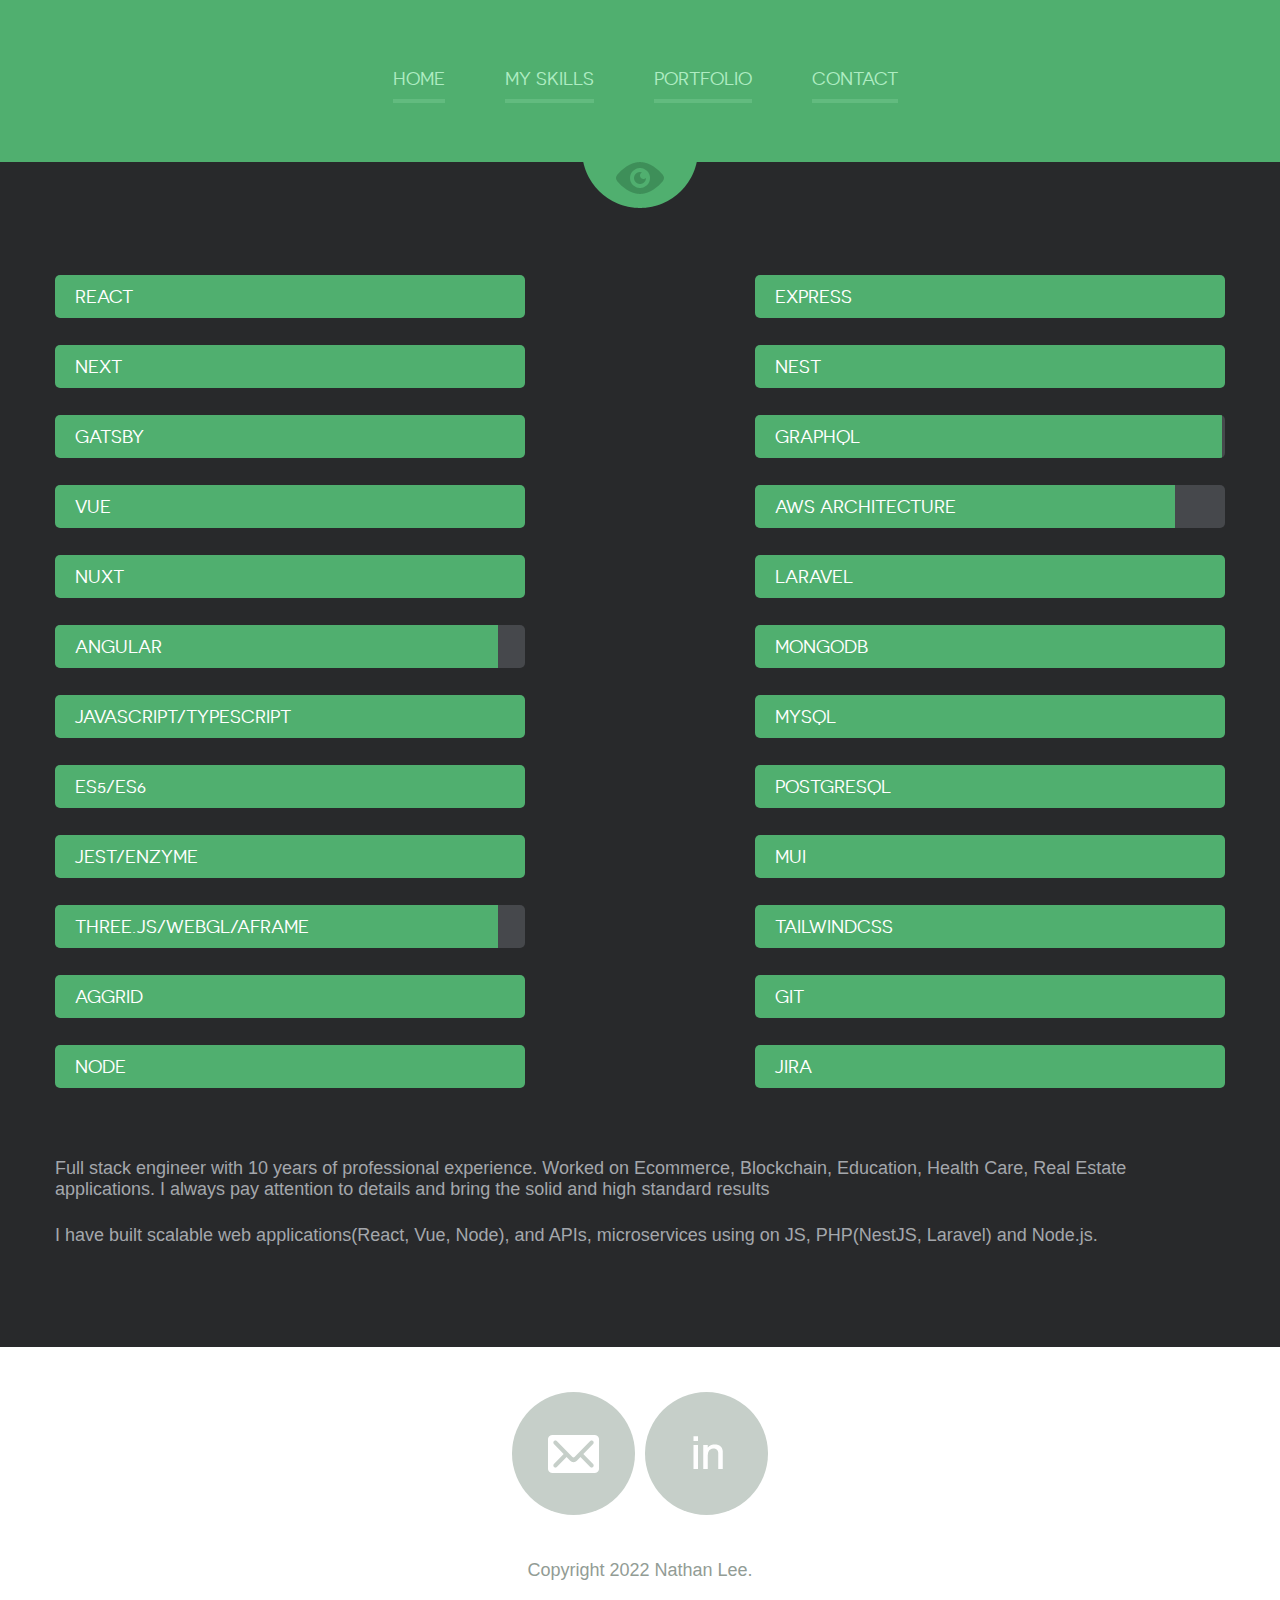
==== myskills.html @ 1357438e "complete portfolio" ====
<!DOCTYPE html>
<!--[if lte IE 8]> <html class="oldie" lang="en"> <![endif]-->
<!--[if IE 9]> <html class="ie9" lang="en"> <![endif]-->
<!--[if gt IE 9]><!-->
<html lang="en">
  <!--<![endif]-->
  <head>
    <meta charset="utf-8" />
    <meta
      name="viewport"
      content="width=device-width, initial-scale=1, maximum-scale=1, minimum-scale=1, user-scalable=no"
    />
    <meta http-equiv="X-UA-Compatible" content="IE=edge,chrome=1" />
    <meta name="format-detection" content="telephone=+1 318 405 1420" />
    
    <meta property="og:image" content="images/my_photo.jpg"/>
    <title>Nathan Lee</title>
    <link
      rel="stylesheet"
      href="js/fancybox/jquery.fancybox.css"
      type="text/css"
      media="screen"
    />
    <link rel="stylesheet" href="css/all.css" />
    <link rel="stylesheet" href="css/screen.css" />
    <!--[if lt IE 9]>
      <script src="http://html5shiv.googlecode.com/svn/trunk/html5.js"></script>
    <![endif]-->
  </head>
  <body>
    <div id="wrapper" class="inner">
      <div class="wrapper-holder">
        <header id="header">
          <a class="menu_trigger" href="#">menu</a>
          <nav id="nav">
            <ul>
              <li><a href="index.html">Home</a></li>
              <li><a class="active" href="myskills.html">My skills</a></li>
              <li><a href="portfolio.html">Portfolio</a></li>
              <li><a href="contact.html">Contact</a></li>
            </ul>
          </nav>
        </header>
      </div>
      <div class="wrapper-holder grey">
        <section id="main">
          <div class="skills_holder">
            <div class="column">
              <ul class="progress">
                <li><span class="react">React</span></li>
                <li><span class="react">Next</span></li>
                <li><span class="react">Gatsby</span></li>
                <li><span class="vue">Vue</span></li>
                <li><span class="react">Nuxt</span></li>
                <li><span class="angular">Angular</span></li>
                <li><span class="react">JavaScript/TypeScript</span></li>
                <li><span class="react">ES5/ES6</span></li>
                <li><span class="react">Jest/Enzyme</span></li>
                <li><span class="threejs">Three.js/WebGL/Aframe</span></li>
                <li><span class="aggrid">AgGrid</span></li>
                <li><span class="nodejs">Node</span></li>
                
              </ul>
            </div>
            <div class="column column-add">
              <ul class="progress">
                <li><span class="nodejs">Express</span></li>
                <li><span class="nodejs">Nest</span></li>
                <li><span class="graphql">GraphQL</span></li>
                <li><span class="awsdevops">AWS Architecture</span></li>
                <li><span class="react">Laravel</span></li>
                <li><span class="react">MongoDB</span></li>
                <li><span class="react">MySQL</span></li>
                <li><span class="react">PostgreSQL</span></li>
                <li><span class="react">MUI</span></li>
                <li><span class="react">TailwindCSS</span></li>
                <li><span class="react">Git</span></li>
                <li><span class="react">Jira</span></li>
              </ul>
            </div>
          </div>
          <!-- <ul class="plagin_list">
            <li class="li_1"><a href="#">ps</a></li>
            <li class="li_2"><a href="#">ai</a></li>
            <li class="li_3"><a href="#">ld</a></li>
            <li class="li_4"><a href="#">fl</a></li>
            <li class="li_5"><a href="#">html</a></li>
            <li class="li_6"><a href="#">wp</a></li>
            <li class="li_7"><a href="#">jq</a></li>
            <li class="li_8"><a href="#">seo</a></li>
          </ul>
          <ul class="plagin_list none">
            <li class="li_1"><a href="#">ps</a></li>
            <li class="li_2"><a href="#">ai</a></li>
            <li class="li_3"><a href="#">ld</a></li>
            <li class="li_4"><a href="#">fl</a></li>
          </ul>
          <ul class="plagin_list none">
            <li class="li_5"><a href="#">html</a></li>
            <li class="li_6"><a href="#">wp</a></li>
            <li class="li_7"><a href="#">jq</a></li>
            <li class="li_8"><a href="#">seo</a></li>
          </ul> -->
          <p>
            Full stack engineer with 10 years of professional experience.
Worked on Ecommerce, Blockchain, Education, Health Care, Real Estate applications.
I always pay attention to details and bring the solid and high standard results
          </p>
          <p>
            I have built scalable web applications(React, Vue, Node), and APIs,
            microservices using on JS, PHP(NestJS, Laravel) and Node.js.
          </p>
        </section>
      </div>
      <footer id="footer">
        <div class="footer-content">
          <ul class="social">
            <li class="email">
              <a href="mailto:nathan.lee.dev.615@gmail.com">Email</a>
            </li>
            <li class="facebook">
              <a
                href="https://www.linkedin.com/in/nathanlee0615/"
                target="_blank"
                >Linkedin</a
              >
            </li>
          </ul>
          <p class="copy">Copyright 2022 Nathan Lee.</p>
        </div>
      </footer>
    </div>
    <script src="https://code.jquery.com/jquery-1.11.1.min.js"></script>
    <script src="js/isotope.pkgd.min.js"></script>
    <script src="js/cells-by-row.js"></script>
    <script
      type="text/javascript"
      src="js/fancybox/jquery.fancybox.pack.js"
    ></script>
    <script type="text/javascript" src="js/main.js"></script>
  </body>
</html>
---- css/all.css ----
@font-face {
  font-family: "novecentosanswide";
  src: url("../fonts/novecentosanswide-normal-webfont.eot");
  src: url("../fonts/novecentosanswide-normal-webfont.eot?#iefix")
      format("embedded-opentype"),
    url("../fonts/novecentosanswide-normal-webfont.woff") format("woff"),
    url("../fonts/novecentosanswide-normal-webfont.ttf") format("truetype"),
    url("../fonts/novecentosanswide-normal-webfont.svg#novecento_sans_widenormal")
      format("svg");
  font-weight: normal;
  font-style: normal;
}
@font-face {
  font-family: "novecentosanswide";
  src: url("../fonts/novecentosanswide-bold-webfont.eot");
  src: url("../fonts/novecentosanswide-bold-webfont.eot?#iefix")
      format("embedded-opentype"),
    url("../fonts/novecentosanswide-bold-webfont.woff") format("woff"),
    url("../fonts/novecentosanswide-bold-webfont.ttf") format("truetype"),
    url("../fonts/novecentosanswide-bold-webfont.svg#novecentosanswidebold")
      format("svg");
  font-weight: bold;
  font-style: normal;
}
@font-face {
  font-family: "novecento_sans_widebook";
  src: url("../fonts/novecentosanswide-book-webfont.eot");
  src: url("../fonts/novecentosanswide-book-webfont.eot?#iefix")
      format("embedded-opentype"),
    url("../fonts/novecentosanswide-book-webfont.woff") format("woff"),
    url("../fonts/novecentosanswide-book-webfont.ttf") format("truetype"),
    url("../fonts/novecentosanswide-book-webfont.svg#novecento_sans_widebook")
      format("svg");
  font-weight: normal;
  font-style: normal;
}
@font-face {
  font-family: "novecento_sans_widemedium";
  src: url("../fonts/novecentosanswide-medium-webfont.eot");
  src: url("../fonts/novecentosanswide-medium-webfont.eot?#iefix")
      format("embedded-opentype"),
    url("../fonts/novecentosanswide-medium-webfont.woff") format("woff"),
    url("../fonts/novecentosanswide-medium-webfont.ttf") format("truetype"),
    url("../fonts/novecentosanswide-medium-webfont.svg#novecento_sans_widemedium")
      format("svg");
  font-weight: normal;
  font-style: normal;
}
html,
body,
div,
span,
applet,
object,
iframe,
h1,
h2,
h3,
h4,
h5,
h6,
p,
blockquote,
pre,
a,
abbr,
acronym,
address,
big,
cite,
code,
del,
dfn,
em,
img,
ins,
kbd,
q,
s,
samp,
small,
strike,
sub,
sup,
tt,
var,
b,
u,
i,
center,
dl,
dt,
dd,
ol,
ul,
li,
fieldset,
form,
label,
legend,
table,
caption,
tbody,
tfoot,
thead,
tr,
th,
td,
article,
aside,
canvas,
details,
figcaption,
figure,
footer,
header,
hgroup,
menu,
nav,
section,
summary,
time,
mark,
audio,
video {
  margin: 0;
  padding: 0;
  border: 0;
  font-size: 100%;
  font: inherit;
  vertical-align: baseline;
}

article,
aside,
details,
figcaption,
figure,
footer,
header,
hgroup,
menu,
nav,
section {
  display: block;
}

img {
  vertical-align: middle;
}

ol,
ul {
  list-style: none;
}

blockquote,
q {
  quotes: none;
}

blockquote:before,
blockquote:after,
q:before,
q:after {
  content: "";
  content: none;
}

table {
  border-collapse: collapse;
  border-spacing: 0;
}

a[href],
label[for],
select,
input[type="checkbox"],
input[type="radio"] {
  cursor: pointer;
}

button,
input[type="button"],
input[type="image"],
input[type="reset"],
input[type="submit"] {
  padding: 0;
  overflow: visible;
  cursor: pointer;
}
input[type="text"],
input[type="email"],
input[type="reset"],
input[type="button"],
input[type="submit"],
button {
  -webkit-appearance: none;
  -webkit-border-radius: 0;
}
input[type="url"],
input[type="password"],
input[type="text"],
input[type="email"],
input[type="reset"],
input[type="button"],
input[type="submit"],
button,
textarea {
  -webkit-appearance: none;
  -webkit-border-radius: 0;
  box-sizing: border-box;
  -webkit-box-sizing: border-box;
  -moz-box-sizing: border-box;
}

button::-moz-focus-inner,
input[type="button"]::-moz-focus-inner,
input[type="image"]::-moz-focus-inner,
input[type="reset"]::-moz-focus-inner,
input[type="submit"]::-moz-focus-inner {
  border: 0;
}

body,
html {
  height: 100%;
}
body {
  margin: 0;
  color: #a4a7ac;
  font: 18px Arial, Helvetica, sans-serif;
  -webkit-text-size-adjust: none;
}
img {
  border-style: none;
  vertical-align: top;
}
a {
  text-decoration: none;
  color: #6e6e6e;
}
a:hover {
  text-decoration: underline;
}
#wrapper {
  width: 100%;
  height: 100%;
  display: table;
}
.wrapper-holder {
  width: 100%;
  display: table-row;
  background: #50af6f;
}
.wrapper-holder.grey {
  background: #28292b;
}
#header {
  max-width: 1170px;
  margin: 0 auto;
  padding: 69px 0 50px;
  position: relative;
}
.menu_trigger {
  width: 31px;
  height: 31px;
  right: 15px;
  background: url(../images/btn_mobile_menu.png) no-repeat;
  text-indent: -9999em;
  display: none;
  top: 5px;
  position: absolute;
}
.logo {
  text-align: center;
  font-family: "novecentosanswide";
  font-weight: bold;
  color: #fff;
  font-size: 72px;
  line-height: 74px;
  display: block;
  text-transform: uppercase;
  margin: 85px 0 23px;
}
#nav {
  position: relative;
  display: table;
  margin: 0 auto 22px;
  padding: 0 0 0 10px;
}
#nav ul {
  text-align: center;
}
#nav ul li {
  float: left;
  padding: 0 0 0 60px;
}
#nav ul li:first-child {
  padding: 0;
}
#nav ul a {
  color: #aeecc2;
  font-size: 18px;
  line-height: 20px;
  text-transform: uppercase;
  padding: 0 0 10px;
  border-bottom: 4px solid #62bb7f;
  font-family: "novecentosanswide";
  font-weight: normal;
}
#nav ul a:hover,
#nav ul a.active {
  color: #fff;
  border-bottom: 4px solid #fff;
  text-decoration: none;
  -webkit-transition: all 0.5s ease-in-out;
  -moz-transition: all 0.5s ease-in-out;
  -o-transition: all 0.5s ease-in-out;
  transition: all 0.5s ease-in-out;
}
h2.slogan {
  display: block;
  text-align: center;
  text-transform: uppercase;
  font-family: "novecento_sans_widebook";
  font-size: 30px;
  line-height: 32px;
  color: #aeecc2;
  padding: 34px 0 50px 0;
  background: url(../images/slogan_bg.gif) no-repeat 50% 0;
}
/*main
 */
#main {
  max-width: 1170px;
  margin: 0 auto;
  padding: 93px 0 76px;
  position: relative;
  background: url(../images/icon_header.png) no-repeat 50% 0;
}
#main h2 {
  display: block;
  text-align: center;
  text-transform: uppercase;
  font-family: "novecento_sans_widebook";
  font-size: 30px;
  line-height: 32px;
  color: #fff;
  margin: 0 0 81px;
}
.box_timeline_holder {
  background: url(../images/bg_timeline_l.png) no-repeat 0 70px;
  position: relative;
  padding: 0 0 0 100px;
  overflow: hidden;
}
.box_timeline {
  background: url(../images/bg_timeline_r.png) no-repeat 100% 70px;
  position: relative;
  padding: 0 100px 0 0;
  overflow: hidden;
}
.box_timeline ul {
  position: relative;
  background: url(../images/bg_ul.gif) repeat-x 0 76px;
  overflow: hidden;
  display: flex;
  justify-content: center;
}
.box_timeline ul li {
  float: left;
  width: 170px;
  margin: 0 0 0 30px;
  background: url(../images/bg_ul.gif) repeat-x 0 76px;
}
.box_timeline ul li:first-child {
  margin: 0;
}
.box_timeline ul li .date {
  background: url(../images/bg_timeline_c.png) no-repeat 50% 0;
  height: 86px;
  width: 170px;
  margin: 0 auto 12px;
  overflow: hidden;
}
.box_timeline ul li .date span {
  font-family: "novecentosanswide";
  font-weight: bold;
  color: #fff;
  font-size: 14px;
  line-height: 16px;
  display: block;
  text-align: center;
  padding: 15px 0 0 0;
}
.box_timeline h3 {
  font-family: "novecento_sans_widemedium";
  color: #50af6f;
  font-size: 14px;
  line-height: 16px;
  display: block;
  text-align: center;
  margin: 0 0 10px;
}
.box_timeline p {
  font-family: Arial, Helvetica, sans-serif;
  color: #a4a7ac;
  font-size: 16px;
  line-height: 18px;
  display: block;
  text-align: center;
  margin: 0 0 10px;
}
/*skills*/
#main .skills_holder h2 {
  text-align: left;
  margin: 0 0 40px;
}
.skills_holder {
  width: 100%;
  overflow: hidden;
  margin: 0 0 40px;
}
.skills_holder .column {
  width: 470px;
  float: left;
  margin: 0 10px 0 0;
}
.skills_holder .column.column-add {
  float: right;
  margin: 0;
}
.progress {
  overflow: hidden;
  width: 100%;
  margin: 20px 0 3px 0;
}
.progress li {
  overflow: hidden;
  height: 43px;
  line-height: 43px;
  background: #46484c;
  border-radius: 5px;
  behavior: url(css/PIE.htc);
  margin: 0 0 27px;
}
.progress li span {
  background: #50af6f;
  color: #fff;
  text-transform: uppercase;
  display: block;
  font-family: "novecentosanswide";
  font-weight: normal;
  font-size: 18px;
  padding: 0 0 0 20px;
}

.progress li span.javascript {
  width: 99%;
}
.progress li span.php {
  width: 99%;
}
.progress li span.python {
  width: 95%;
}
.progress li span.java {
  width: 90%;
}
.progress li span.c {
  width: 90%;
}
.progress li span.r {
  width: 90%;
}

.progress li span.react {
  width: 98%;
}
.progress li span.vue {
  width: 98%;
}
.progress li span.angular {
  width: 90%;
}
.progress li span.scss {
  width: 98%;
}
.progress li span.aggrid {
  width: 98%;
}
.progress li span.threejs {
  width: 90%;
}
.progress li span.webgl {
  width: 95%;
}
.progress li span.aframe {
  width: 95%;
}
.progress li span.nodejs {
  width: 98%;
}
.progress li span.express {
  width: 90%;
}
.progress li span.graphql {
  width: 95%;
}
.progress li span.cicd {
  width: 90%;
}
.progress li span.django {
  width: 90%;
}
.progress li span.awsdevops {
  width: 85%;
}
.progress li span.laravel {
  width: 90%;
}
.plagin_list {
  width: 100%;
  overflow: hidden;
  margin: 0 0 65px;
}
.plagin_list li {
  float: left;
  margin: 0 0 0 25px;
  border-radius: 50%;
  behavior: url(css/PIE.htc);
  text-indent: -9999px;
  background: #28292b;
  width: 121px;
  height: 121px;
  position: relative;
  display: inline-block;
  border: 1px solid #46484c;
}
.plagin_list li:first-child {
  margin: 0;
}
.plagin_list li a {
  display: block;
  vertical-align: middle;
  height: 100%;
  position: relative;
}
.plagin_list li.li_1 a {
  background: url(../images/icon_ps.png) no-repeat 50% 50%;
}
.plagin_list li.li_2 a {
  background: url(../images/icon_ai.png) no-repeat 50% 50%;
}
.plagin_list li.li_3 a {
  background: url(../images/icon_ld.png) no-repeat 50% 50%;
}
.plagin_list li.li_4 a {
  background: url(../images/icon_fl.png) no-repeat 50% 50%;
}
.plagin_list li.li_5 a {
  background: url(../images/icon_html.png) no-repeat 50% 50%;
}
.plagin_list li.li_6 a {
  background: url(../images/icon_wp.png) no-repeat 50% 50%;
}
.plagin_list li.li_7 a {
  background: url(../images/icon_jq.png) no-repeat 50% 50%;
}
.plagin_list li.li_8 a {
  background: url(../images/icon_seo.png) no-repeat 50% 50%;
}
.wrapper-holder.grey p {
  padding: 0 0 25px;
}
.plagin_list.none {
  display: none;
}

/*portfolio*/
.sub_nav {
  position: relative;
  display: table;
  margin: 0 auto 79px;
  padding: 0 0 0 10px;
  text-align: center;
}
.sub_nav li {
  padding: 0 0 0 45px;
  display: inline-block;
}
/* .sub_nav li:first-child{padding: 0;} */
.sub_nav a {
  color: #a4a7ac;
  font-size: 14px;
  line-height: 16px;
  text-transform: uppercase;
  padding: 0 0 10px;
  border-bottom: 4px solid #3b3c3e;
  font-family: "novecentosanswide";
  font-weight: normal;
}
.sub_nav a:hover,
.sub_nav a.active {
  color: #50af6f;
  border-bottom: 4px solid #50af6f;
  text-decoration: none;
  -webkit-transition: all 0.5s ease-in-out;
  -moz-transition: all 0.5s ease-in-out;
  -o-transition: all 0.5s ease-in-out;
  transition: all 0.5s ease-in-out;
}
/* begin add */
.sub_nav li {
  color: #a4a7ac;
  font-size: 14px;
  line-height: 16px;
  text-transform: uppercase;
  margin: 0 22px;
  padding: 0 0 10px;
  border-bottom: 4px solid #3b3c3e;
  font-family: "novecentosanswide";
  font-weight: normal;
}
.sub_nav li:hover,
.sub_nav .active {
  color: #50af6f;
  border-bottom: 4px solid #50af6f;
  text-decoration: none;
  cursor: pointer;
  -webkit-transition: all 0.5s ease-in-out;
  -moz-transition: all 0.5s ease-in-out;
  -o-transition: all 0.5s ease-in-out;
  transition: all 0.5s ease-in-out;
}
/* end add */
.item-list {
  overflow: hidden;
  text-align: center;
  margin: 0 0 0 -24px;
}
.item-list li {
  display: inline-block;
  margin: 0 0 25px 24px;
  vertical-align: top;
  font-size: 0;
}
.item {
  text-align: center;
  width: 270px;
  margin: 0 auto;
}
.item .image {
  position: relative;
}
.item .image img {
  /* max-width: 100%; */
  height: auto;
  border-radius: 50%;
  width: 270px;
  height: 270px;
  object-fit: cover;
}
.item .hover {
  display: none;
  height: 100%;
  left: 0;
  position: absolute;
  top: 0;
  width: 100%;
  background: #6abb84;
  opacity: 0.9;
  border-radius: 50%;
  behavior: url(css/PIE.htc);
}
.item .hover.active {
  display: block;
}
.item .item-content {
  position: relative;
  display: table-cell;
  vertical-align: middle;
  height: 270px;
  z-index: 400;
  padding: 0 30px;
}
.item a {
  text-decoration: none;
}
.item .item-content h4 {
  display: block;
  background: url(../images/bg_white_border.gif) no-repeat 50% 100%;
  color: #fff;
  text-transform: uppercase;
  font-family: "novecentosanswide";
  font-weight: bold;
  font-size: 14px;
  line-height: 16px;
  padding: 0 0 20px;
  text-align: center;
  margin: 0 0 15px;
}
.item .item-content p {
  color: #fff;
  text-align: center;
  display: block;
  font-size: 15px;
  line-height: 17px;
}
/*contact*/
.clear {
  clear: both;
}
.images_holder {
  float: left;
  margin: 5px 130px 0 0;
  width: 370px;
}
.images_holder img {
  width: 100%;
  height: auto;
  display: inline;
}
.box_contact {
  overflow: hidden;
  margin: 54px 0 0 0;
}
.box_contact span {
  color: #fff;
  font-family: "novecento_sans_widebook";
  font-size: 30px;
  line-height: 32px;
  text-transform: uppercase;
  display: block;
  margin: 0 0 55px;
  padding: 5px 0 18px 80px;
}
.box_contact span.email {
  background: url(../images/icon_email2.png) no-repeat;
}
.box_contact span.phone {
  background: url(../images/icon_phone.png) no-repeat;
}
.box_contact span.skype {
  background: url(../images/icon_skype.png) no-repeat;
}
/*footer
 */
#footer {
  width: 100%;
  overflow: hidden;
  display: table-footer-group;
  background: #fff;
}
.footer-content {
  max-width: 1170px;
  margin: 0 auto;
  padding: 45px 0 20px;
  color: #a5a5a5;
}
.footer-content .social {
  overflow: hidden;
  margin: 0 auto 45px;
  display: flex;
  justify-content: center;
  align-items: center;
}
.footer-content .social li {
  float: left;
  margin: 0 0 0 10px;
  border-radius: 50%;
  behavior: url(css/PIE.htc);
  text-indent: -9999px;
  background: #c6cfc9;
  width: 123px;
  height: 123px;
  position: relative;
  display: table;
}
.footer-content .social li:first-child {
  margin: 0;
}
.footer-content .social li:hover {
  background: #50af6f;
  -webkit-transition: all 0.5s ease-in-out;
  -moz-transition: all 0.5s ease-in-out;
  -o-transition: all 0.5s ease-in-out;
  transition: all 0.5s ease-in-out;
}
.footer-content .social li a {
  display: table-cell;
  position: relative;
}
.footer-content .social li.email a {
  background: url(../images/icon_email.png) no-repeat 50% 50%;
}
.footer-content .social li.facebook a {
  background: url(../images/icon_fb.png) no-repeat 50% 50%;
}
.footer-content .social li.google a {
  background: url(../images/icon_gl.png) no-repeat 50% 50%;
}
.footer-content .social li.twitter a {
  background: url(../images/icon_tw.png) no-repeat 50% 50%;
}
.footer-content .social li.pinterest a {
  background: url(../images/icon_pn.png) no-repeat 50% 50%;
}
.footer-content p {
  font: 18px/20px Arial, Helvetica, sans-serif;
  display: block;
  text-align: center;
  color: #929c95;
}
/* begin add	 */
.popup_portfolio {
  max-width: 1132px;
}
.popup_portfolio h3 {
  padding-top: 26px;
  font-family: "novecentosanswide";
  font-weight: bold;
  color: #63666a;
  font-size: 18px;
  line-height: 18px;
  text-transform: uppercase;
}
.popup_portfolio time {
  font-family: "novecentosanswide";
  color: #abacaf;
  font-size: 12px;
  line-height: 12px;
  text-transform: uppercase;
}
.popup_portfolio p {
  padding: 17px 0 8px;
  color: #808286;
  font-size: 16px;
  line-height: 30px;
}
.popup_portfolio img {
  width: 100%;
  height: auto;
  border-radius: 8px;
}
.fancybox-close {
  width: 46px;
  height: 46px;
  top: -23px;
  right: -20px;
  background-image: url(../images/ico_btn-close.png);
}
.fancybox-opened .fancybox-skin {
  padding: 20px !important;
  border-radius: 10px;
}
.fancybox-nav {
  display: none;
}
/* end add	 */

@media (-webkit-min-device-pixel-ratio: 2),
  (min--moz-device-pixel-ratio: 2),
  (-o-min-device-pixel-ratio: 2/1),
  (min-device-pixel-ratio: 2),
  (min-resolution: 192dpi),
  (min-resolution: 2dppx) {
  #main {
    background-image: url(../images/icon_header@x2.png);
    background-size: 114px 46px;
  }
  .menu_trigger {
    background-image: url(../images/btn_mobile_menu@x2.png);
    background-size: 31px 30px;
  }
  .slogan {
    background-image: url(../images/slogan_bg@x2.gif);
    background-size: 80px 4px;
  }
  .box_timeline_holder {
    background-image: url(../images/bg_timeline_l@x2.png);
    background-size: 100px 16px;
  }
  .box_timeline {
    background-image: url(../images/bg_timeline_r@x2.png);
    background-size: 100px 16px;
  }
  .box_timeline ul li .date {
    background-image: url(../images/bg_timeline_c@x2.png);
    background-size: 50px 86px;
  }
  .footer-content .social li.email a {
    background-image: url(../images/icon_email@x2.png);
    background-size: 51px 38px;
  }
  .footer-content .social li.facebook a {
    background-image: url(../images/icon_fb@x2.png);
    background-size: 20px 38px;
  }
  .footer-content .social li.google a {
    background-image: url(../images/icon_gl@x2.png);
    background-size: 42px 38px;
  }
  .footer-content .social li.twitter a {
    background-image: url(../images/icon_tw@x2.png);
    background-size: 44px 34px;
  }
  .footer-content .social li.pinterest a {
    background-image: url(../images/icon_pn@x2.png);
    background-size: 38px 38px;
  }
  .plagin_list li.li_1 a {
    background-image: url(../images/icon_ps@x2.png);
    background-size: 49px 42px;
  }
  .plagin_list li.li_2 a {
    background-image: url(../images/icon_ai@x2.png);
    background-size: 45px 42px;
  }
  .plagin_list li.li_3 a {
    background-image: url(../images/icon_ld@x2.png);
    background-size: 40px 43px;
  }
  .plagin_list li.li_4 a {
    background-image: url(../images/icon_fl@x2.png);
    background-size: 34px 42px;
  }
  .plagin_list li.li_5 a {
    background-image: url(../images/icon_html@x2.png);
    background-size: 39px 55px;
  }
  .plagin_list li.li_6 a {
    background-image: url(../images/icon_wp@x2.png);
    background-size: 55px 55px;
  }
  .plagin_list li.li_7 a {
    background-image: url(../images/icon_jq@x2.png);
    background-size: 87px 20px;
  }
  .plagin_list li.li_8 a {
    background-image: url(../images/icon_seo@x2.png);
    background-size: 60px 24px;
  }
  .box_contact span.email {
    background-image: url(../images/icon_email2@x2.png);
    background-size: 54px 41px;
  }
  .box_contact span.phone {
    background-image: url(../images/icon_phone@x2.png);
    background-size: 54px 54px;
  }
  .box_contact span.skype {
    background-image: url(../images/icon_skype@x2.png);
    background-size: 54px 51px;
  }
  /* begin add	 */
  .fancybox-close {
    background-image: url(../images/ico_btn-close@x2.png);
    background-size: 46px 46px;
  }
  /* end add	 */
}
---- css/screen.css ----
@media only screen and (max-width : 1210px) {
}
@media only screen and (max-width : 1190px) {
	#main {margin:0 20px;}
	.box_timeline_holder{padding: 0 0 0 60px;}
	.box_timeline{padding: 0 60px 0 0;}
	.box_timeline ul li{margin: 0 0 0 25px;}
	.skills_holder .column{width: 450px;}
	.plagin_list li{margin: 0 0 0 2%;display: inline-block;float: none;width: 10%;height: 110px;}
	.item-list{margin: 0;}
/* 	.item-list li{ width: 30%; margin-left: 0;text-align: center;} */

	#container.item-list{width: 900px; margin: 0 auto;}
}
@media only screen and (max-width : 1130px) {
	.box_timeline_holder{padding: 0 0 0 40px;}
	.box_timeline{padding: 0 40px 0 0;}
	.box_timeline ul li{margin: 0 0 0 15px;}
	.images_holder{margin: 5px 80px 0 0;}
	.box_contact span{font-size: 25px;}
}
@media only screen and (max-width : 1100px) {
	.plagin_list li{ }
}
@media only screen and (max-width : 1050px) {
	.box_timeline_holder{padding: 0 0 0 20px;}
	.box_timeline{padding: 0 20px 0 0;}
	.box_timeline ul li{margin: 0 0 0 5px;}
	.plagin_list li{ height: 90px;}
/* 	.item-list li{ width: 49%;} */
}
@media only screen and (max-width : 980px) {

	#nav {float:none; width: 100%;}
	#nav ul {
		text-align:center;
		margin:0;
	}
	#nav ul li {
		display:inline-block;
		padding: 0 15px;
		float:none;
	}
	.logo {
		margin: 0 auto 20px;
		font-size: 62px;
		line-height: 70px;
	}
	#header {
		padding: 20px 10px;
	}
	.box_timeline_holder{padding: 0 0 0 10px;}
	.box_timeline{padding: 0 10px 0 0;}
	.box_timeline ul li{margin: 0;width: 20%;}
	.skills_holder .column{
		width: 100%;
		float: none;
		display: block;
	}
	.skills_holder .column.column-add {padding: 0 !important;}
	.plagin_list.none{display: block;width: 540px;margin: 0 auto 30px;}
	.plagin_list{display: none;}
	.plagin_list.none li{height: 121px;width: 121px;}
	.box_contact span{font-size: 23px;margin: 0 0 40px;}
	.images_holder{margin: 5px 30px 0 0;width: 300px;}
	.box_contact{margin: 40px 0 0 0;}
	#main .skills_holder h2{margin: 0 0 25px;}
	h2.slogan{
		padding-bottom: 14px;
	}
	#container.item-list{width: 600px;}
	.sub_nav li{padding:10px 0;}
}
@media only screen and (max-width : 840px) {
	.box_timeline ul li{margin: 0;width: 100%;float: none;}
	#main h2{margin: 0 0 30px;}
	.images_holder {
		margin: 5px auto 20px;
		width: 300px;
		float: none;
	}
	.box_contact {
		margin: 40px auto 0;
		width: 460px;
	}
	.box_timeline_holder,.box_timeline{background: none;}
}
@media only screen and (max-width : 768px) {
	.footer-content {padding: 45px 10px 20px;}
	.menu_trigger {
		display: block;
		top: 28px;
	}
	#nav {display: none;padding: 0;margin: 0 0 25px;top: 20px;}
	#nav ul li {
		display:block;
		padding: 0;	
	}
	#nav ul a {
		display:block;
		padding: 8px;
	}
	#nav ul a:hover {
		color: #fff;
		text-decoration:none;
	}
	.footer-content .social{margin: 0 auto 30px;}
	.footer-content .social li{margin: 0 0 0 4px; width: 50px; height: 50px;}
	.footer-content .social li.email a{	background-size: 20px auto;	}
	.footer-content .social li.facebook a{	background-size: 15px auto;	}
	.footer-content .social li.google a{	background-size: 20px auto;	}
	.footer-content .social li.twitter a{	background-size: 20px auto;	}
	.footer-content .social li.pinterest a{	background-size: 20px auto;	}
	.footer-content .social{width: 269px;}
	.logo {font-size: 56px;line-height: 68px;}
	#wrapper.inner .menu_trigger,#wrapper.portfolio .menu_trigger{top: 6px;}
}
@media only screen and (max-width : 680px) {
	#container.item-list{width: 300px;}
	.item-list li{margin-left:0;}
}
@media only screen and (max-width : 640px) {
	.menu_trigger {
		top: 25px;
	}
	.plagin_list.none{width: 480px;}
	.plagin_list.none li{width: 20%;margin: 0 0 0 2%;height: 95px;}
	.skills_holder{margin: 0 0 10px;}
	.logo{
		font-size: 54px;
		line-height: 60px;
	}
}
@media only screen and (max-width : 600px) {
/* 	.sub_nav li{padding: 0 0 0 30px;} */
	.logo{
		font-size: 46px;
		line-height: 56px;
	}
/* 	.item{
		width: 180px;
	}
	.item .item-content{
		height: 180px;
	}
	.item .item-content p{
		display: none
	} */
}
@media only screen and (max-width : 550px) {
	.plagin_list.none{width: 420px;}
	.plagin_list.none li{width: 20%;margin: 0 0 0 2%;height: 84px;}
	.sub_nav li{padding: 0;text-align: center;margin: 0 0 15px; display: block;}
	.sub_nav{margin: 0 auto 40px;}
	.box_contact {
		margin: 40px auto 0;
		width: 300px;
	}
	.box_contact span.email{font-size: 14px;}
	#nav ul a:hover, #nav ul a.active,#nav ul a{border: none;}
	#wrapper.portfolio #main{padding:93px 0 0 0; }
	.logo{margin: 0 auto 20px;font-size: 40px;		line-height: 52px;}
}
@media only screen and (max-width : 480px) {
	.logo{
		font-size: 52px;
		line-height: 54px;
	}
	.slogan{
		font-size: 20px;
		line-height: 22px;
	}
	.plagin_list.none{display: none;}
	.plagin_list{display: block;}
	.plagin_list li,.plagin_list li:first-child{display: inline-block; vertical-align: top; width: 45%; height: auto; border: 0;margin: 0 2% 2% 2%;}
	.plagin_list li a,.plagin_list li:first-child a{width: 121px;height: 121px;border: 1px solid #46484c;border-radius: 50%;margin: 0 auto;}
	.plagin_list{margin: 0 0 20px;}
	#main{margin: 0 10px;}
/* 	.item-list{margin: 0;}
	.item-list li{margin: 0 0 20px;} */
	.menu_trigger{top: 20px;}
}
@media screen and (max-width:420px) {
/* 	.item{
		width: 130px;
	}
	.item .item-content{
		height: 130px;
		padding: 0 15px;
	} */
	.logo{
		font-size: 42px;
		line-height: 44px;
	}
	.slogan{
		font-size: 16px;
		line-height: 18px;
	}
	.box_contact {
		margin: 40px auto 0;
		width: 280px;
	}
	.box_contact span.email{font-size: 12px;}
	.images_holder{width: 280px;margin: 0 auto 20px;}
}
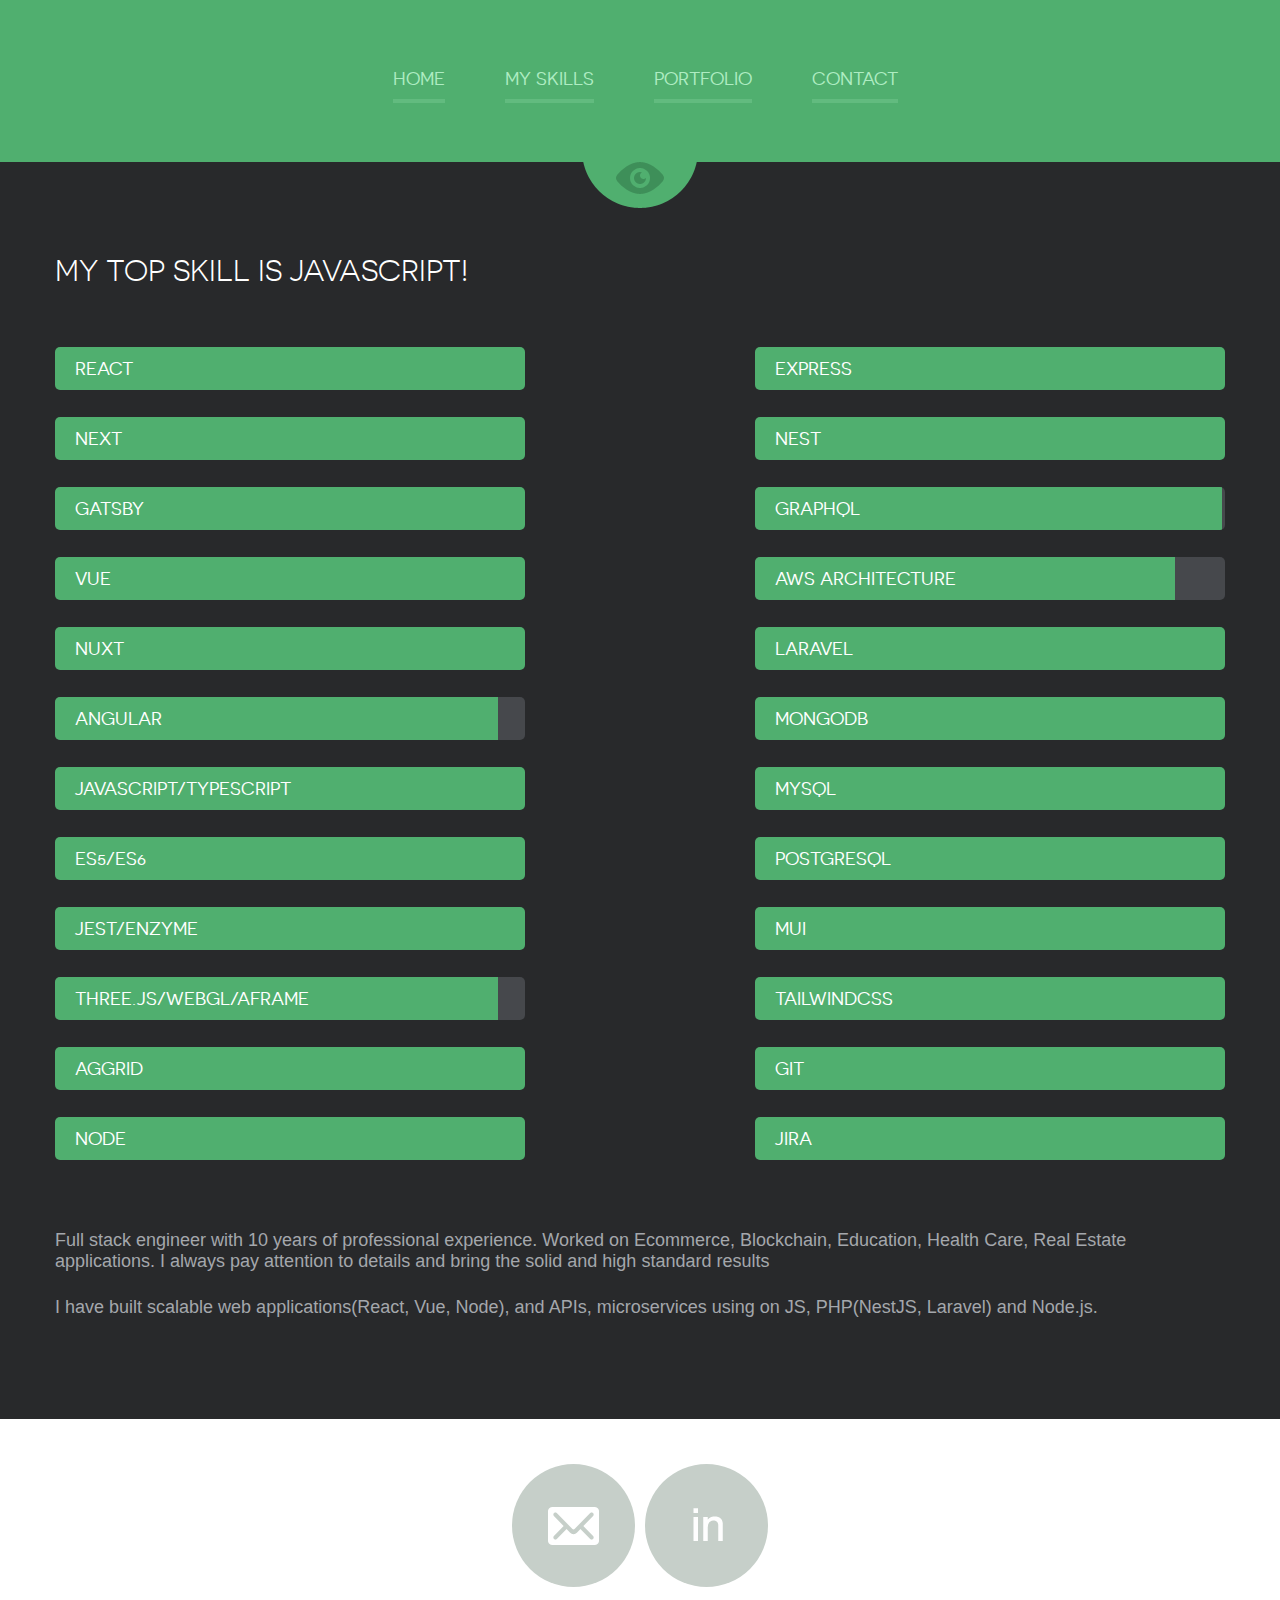
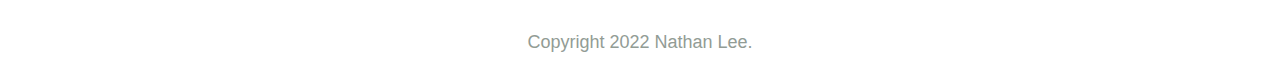
==== commit 1bcf637e: "add project" ====
--- a/myskills.html
+++ b/myskills.html
@@ -45,6 +45,7 @@
       <div class="wrapper-holder grey">
         <section id="main">
           <div class="skills_holder">
+            <h2>My top skill is JavaScript!</h2>
             <div class="column">
               <ul class="progress">
                 <li><span class="react">React</span></li>
